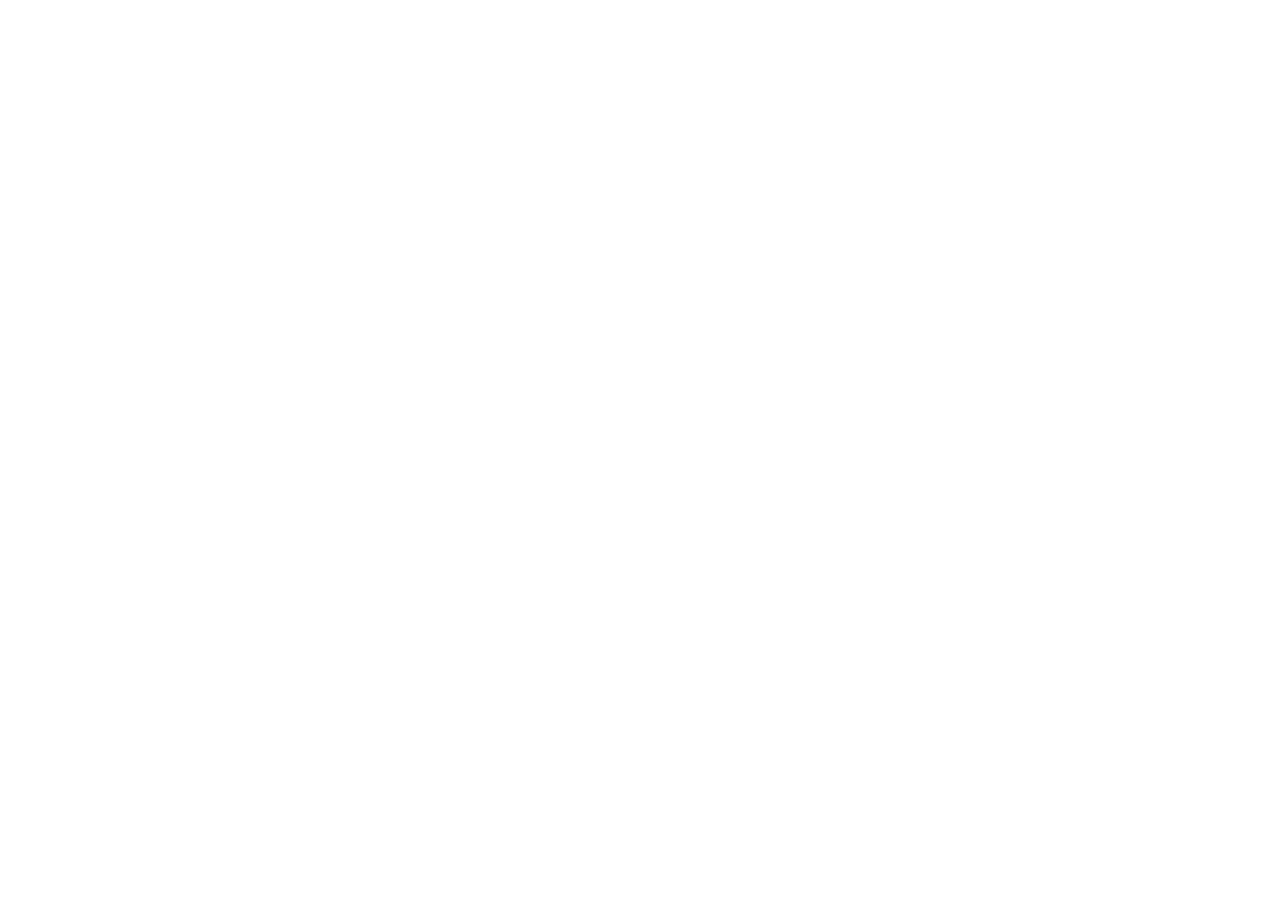
==== recipes/elephantears.html @ 5f7a4ebc "Add elephant ears link on homepage and elephantears.html with boilerplate" ====
<!DOCTYPE html>
<html lang="en">
<head>
    <meta charset="UTF-8">
    <meta http-equiv="X-UA-Compatible" content="IE=edge">
    <meta name="viewport" content="width=device-width, initial-scale=1.0">
    <title>Document</title>
</head>
<body>
    
</body>
</html>
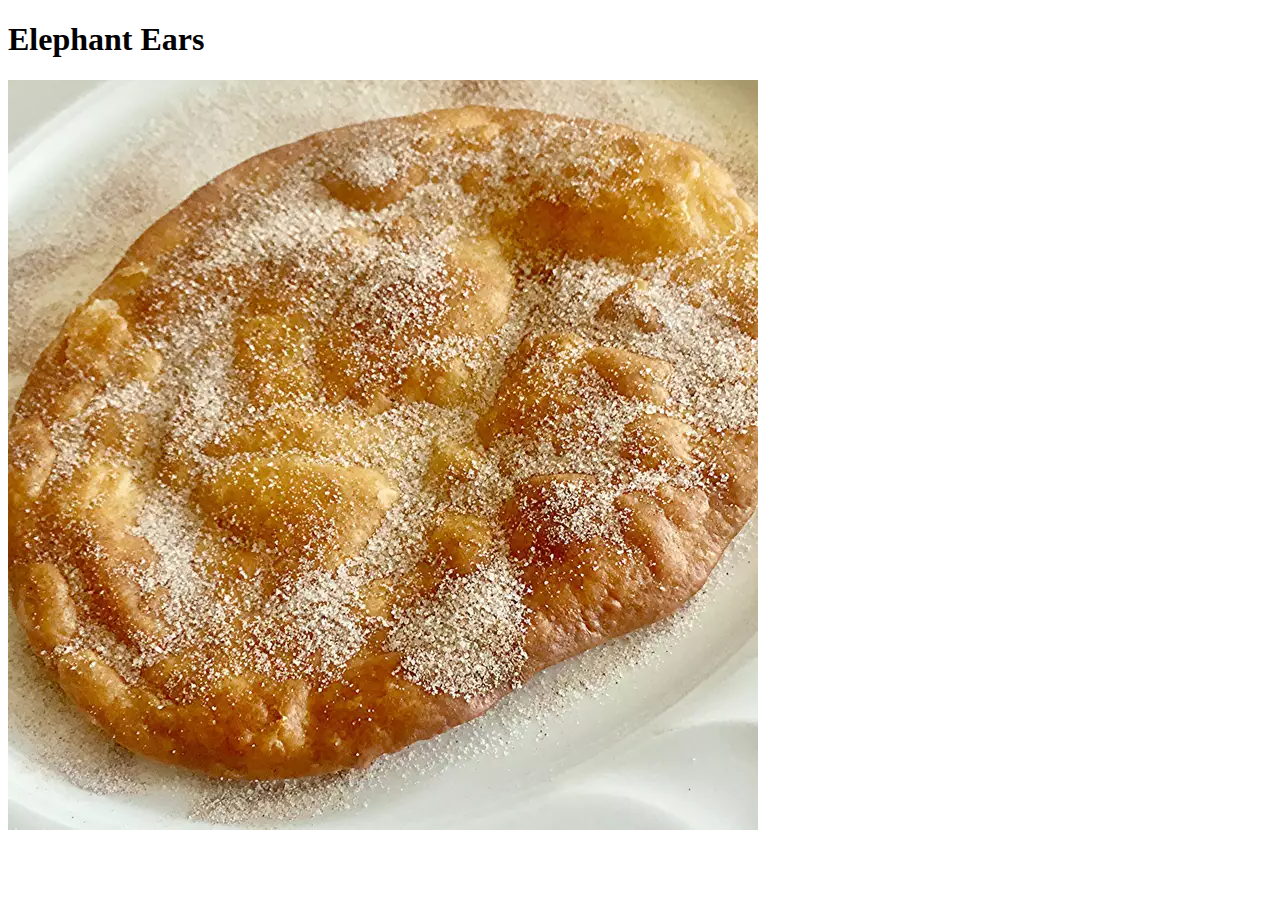
==== commit cad5fdbd: "Add heading and pic of elephant ears" ====
--- a/recipes/elephantears.html
+++ b/recipes/elephantears.html
@@ -8,5 +8,9 @@
 </head>
 <body>
     
+    <h1>Elephant Ears</h1>
+
+    <img src = "../images/elephantearspic" alt = "Picture of completed Elephant Ears dessert">
+
 </body>
 </html>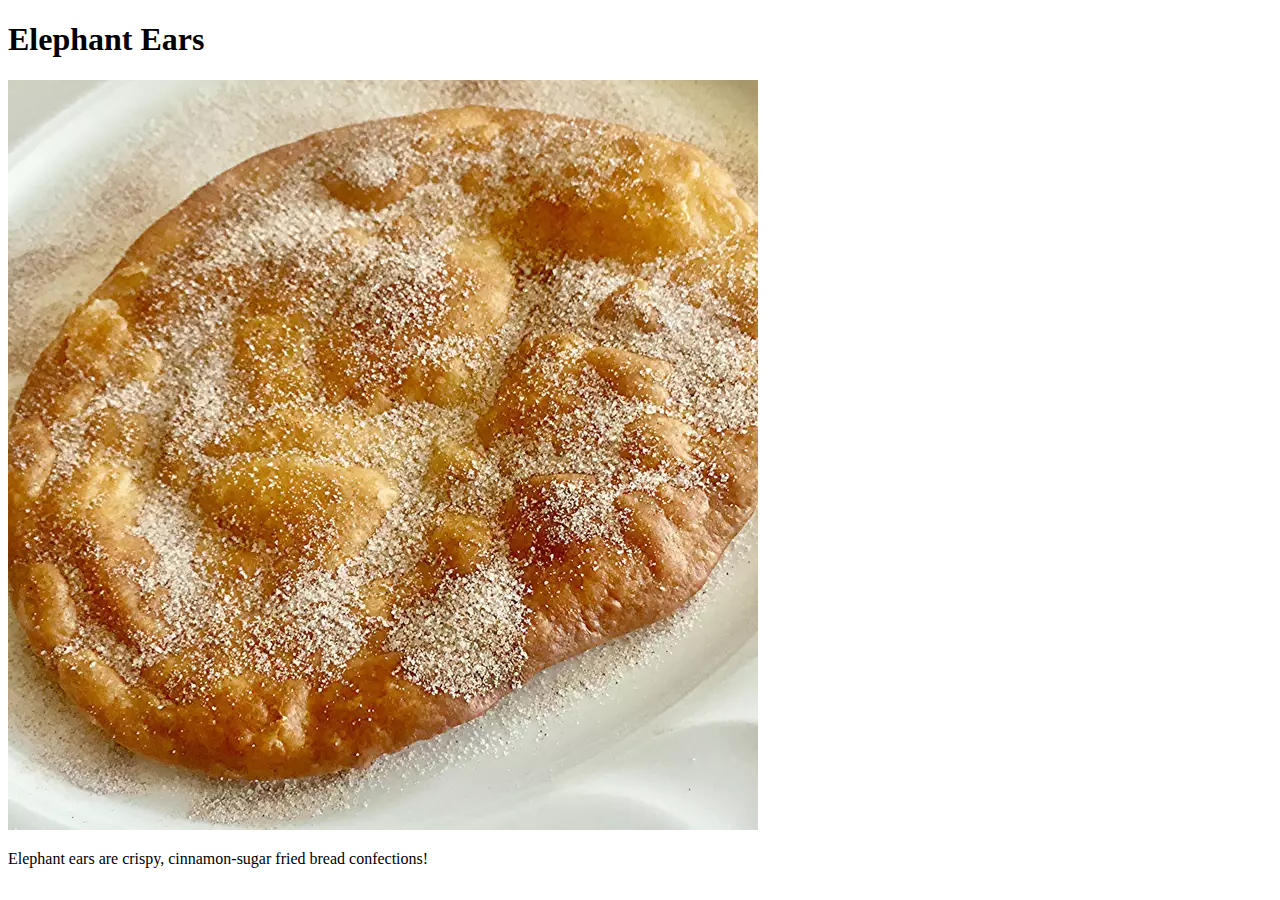
==== commit 882e9b18: "Add elephant ears description" ====
--- a/recipes/elephantears.html
+++ b/recipes/elephantears.html
@@ -12,5 +12,9 @@
 
     <img src = "../images/elephantearspic" alt = "Picture of completed Elephant Ears dessert">
 
+    <p>
+        Elephant ears are crispy, cinnamon-sugar fried bread confections!
+    </p>
+
 </body>
 </html>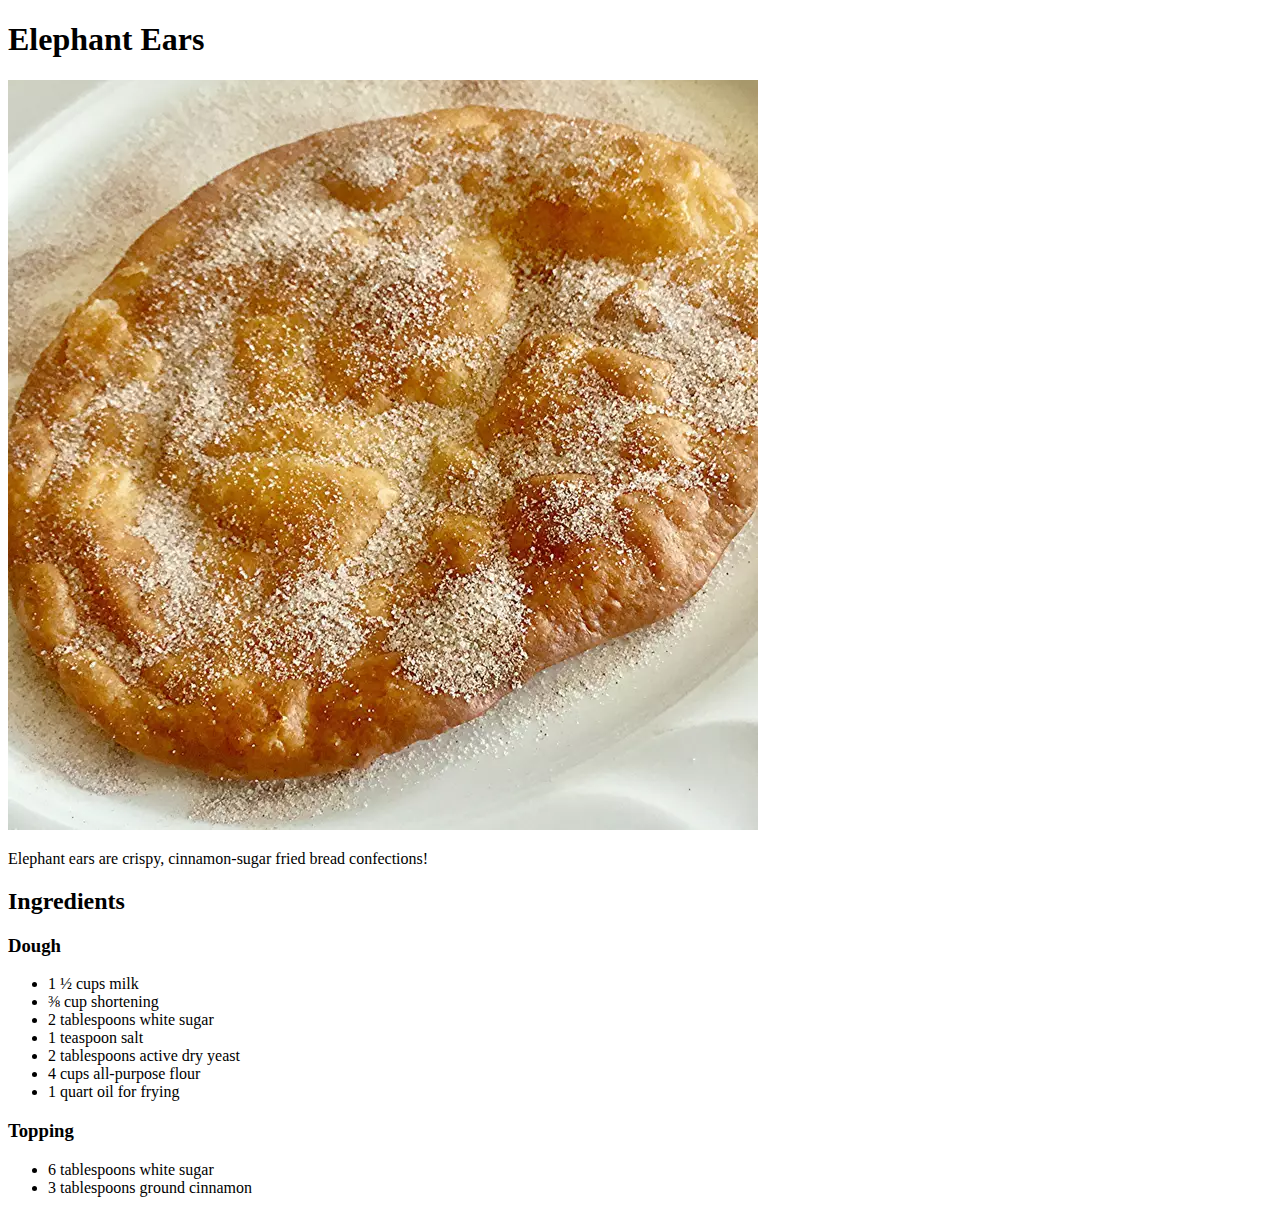
==== commit b0094ec0: "Add ingredients heading and ul of ingredients (elephant ears)" ====
--- a/recipes/elephantears.html
+++ b/recipes/elephantears.html
@@ -16,5 +16,22 @@
         Elephant ears are crispy, cinnamon-sugar fried bread confections!
     </p>
 
+    <h2>Ingredients</h2>
+        <h3>Dough</h3>
+            <ul>
+                <li>1 ½ cups milk</li>
+                <li>⅜ cup shortening</li>
+                <li>2 tablespoons white sugar</li>
+                <li>1 teaspoon salt</li>
+                <li>2 tablespoons active dry yeast</li>
+                <li>4 cups all-purpose flour</li>
+                <li>1 quart oil for frying</li>
+            </ul>
+        <h3>Topping</h3>
+            <ul>
+                <li>6 tablespoons white sugar</li>
+                <li>3 tablespoons ground cinnamon</li>
+            </ul>
+
 </body>
 </html>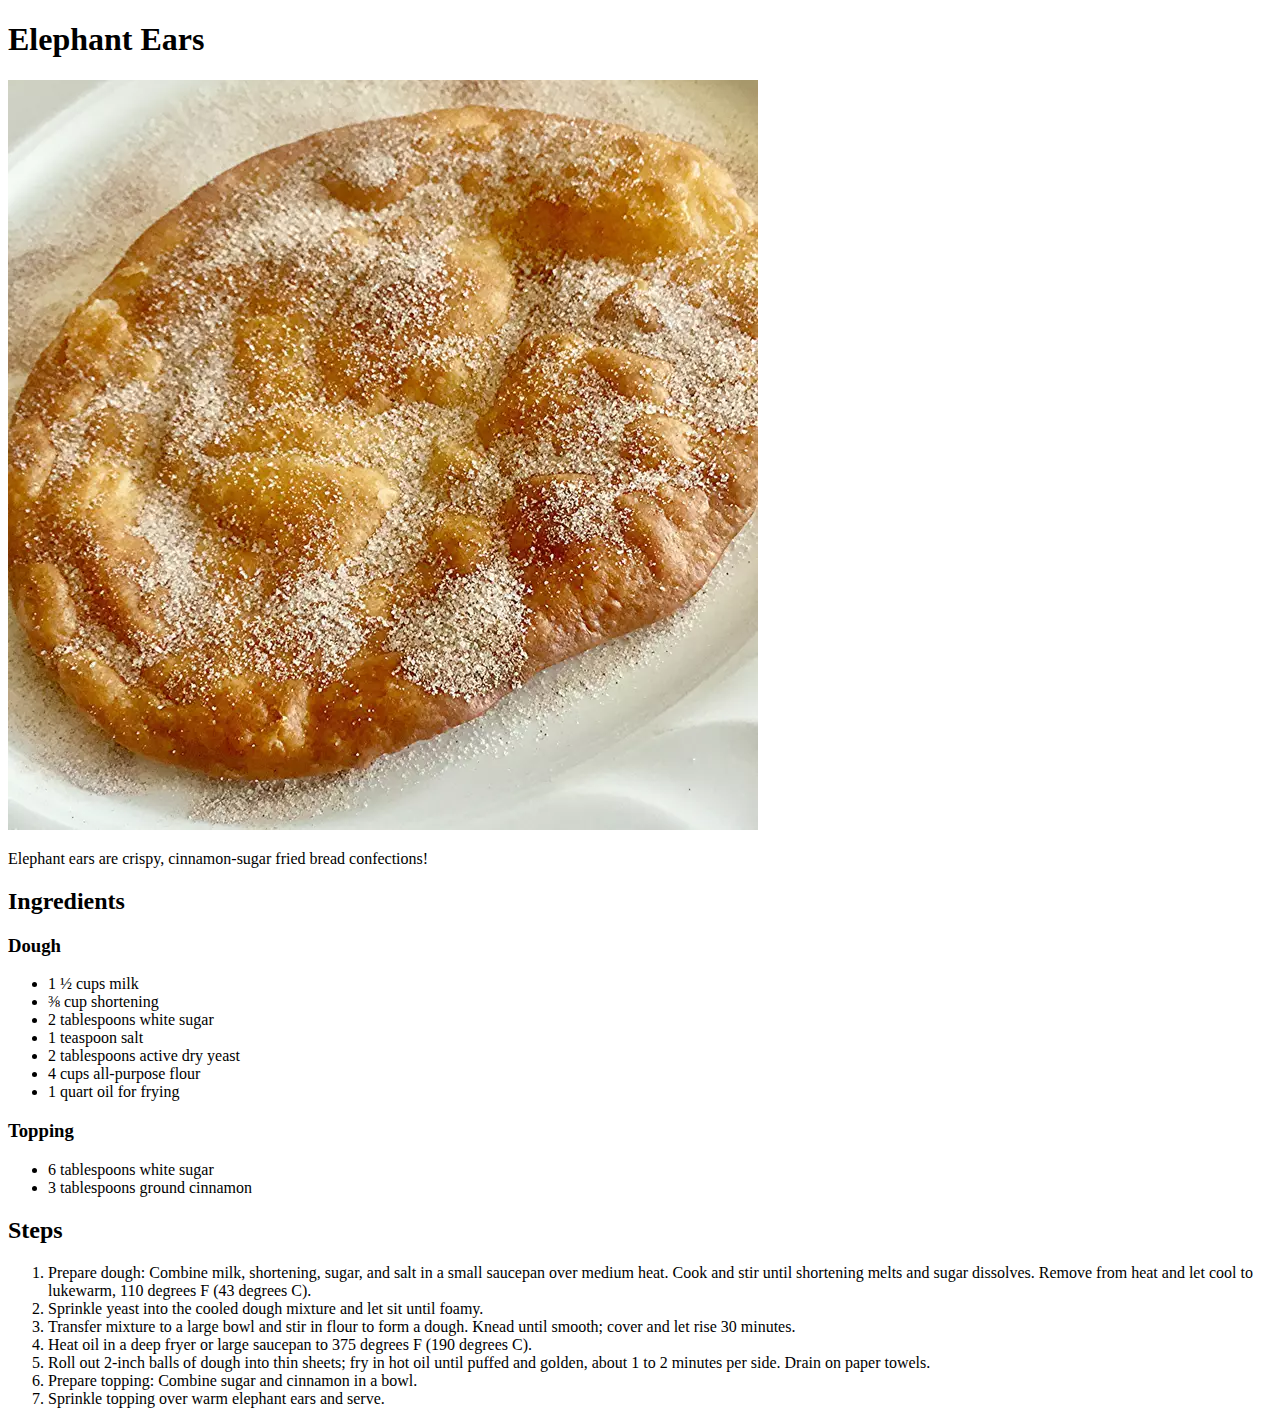
==== commit e5824d58: "Add ol steps (elephant ears)" ====
--- a/recipes/elephantears.html
+++ b/recipes/elephantears.html
@@ -33,5 +33,20 @@
                 <li>3 tablespoons ground cinnamon</li>
             </ul>
 
+    <h2>Steps</h2>
+        <ol>
+            <li>Prepare dough: Combine milk, shortening, sugar, and salt in a small saucepan over medium heat. Cook and stir
+                until shortening melts and sugar dissolves. Remove from heat and let cool to lukewarm, 110 degrees F
+                (43 degrees C).</li>
+            <li>Sprinkle yeast into the cooled dough mixture and let sit until foamy.</li>
+            <li>Transfer mixture to a large bowl and stir in flour to form a dough. Knead until smooth; cover and let rise
+                30 minutes.</li>
+            <li>Heat oil in a deep fryer or large saucepan to 375 degrees F (190 degrees C).</li>
+            <li>Roll out 2-inch balls of dough into thin sheets; fry in hot oil until puffed and golden, about 1 to 2 minutes
+                per side. Drain on paper towels.</li>
+            <li>Prepare topping: Combine sugar and cinnamon in a bowl.</li>
+            <li>Sprinkle topping over warm elephant ears and serve.</li>
+        </ol>
+
 </body>
 </html>